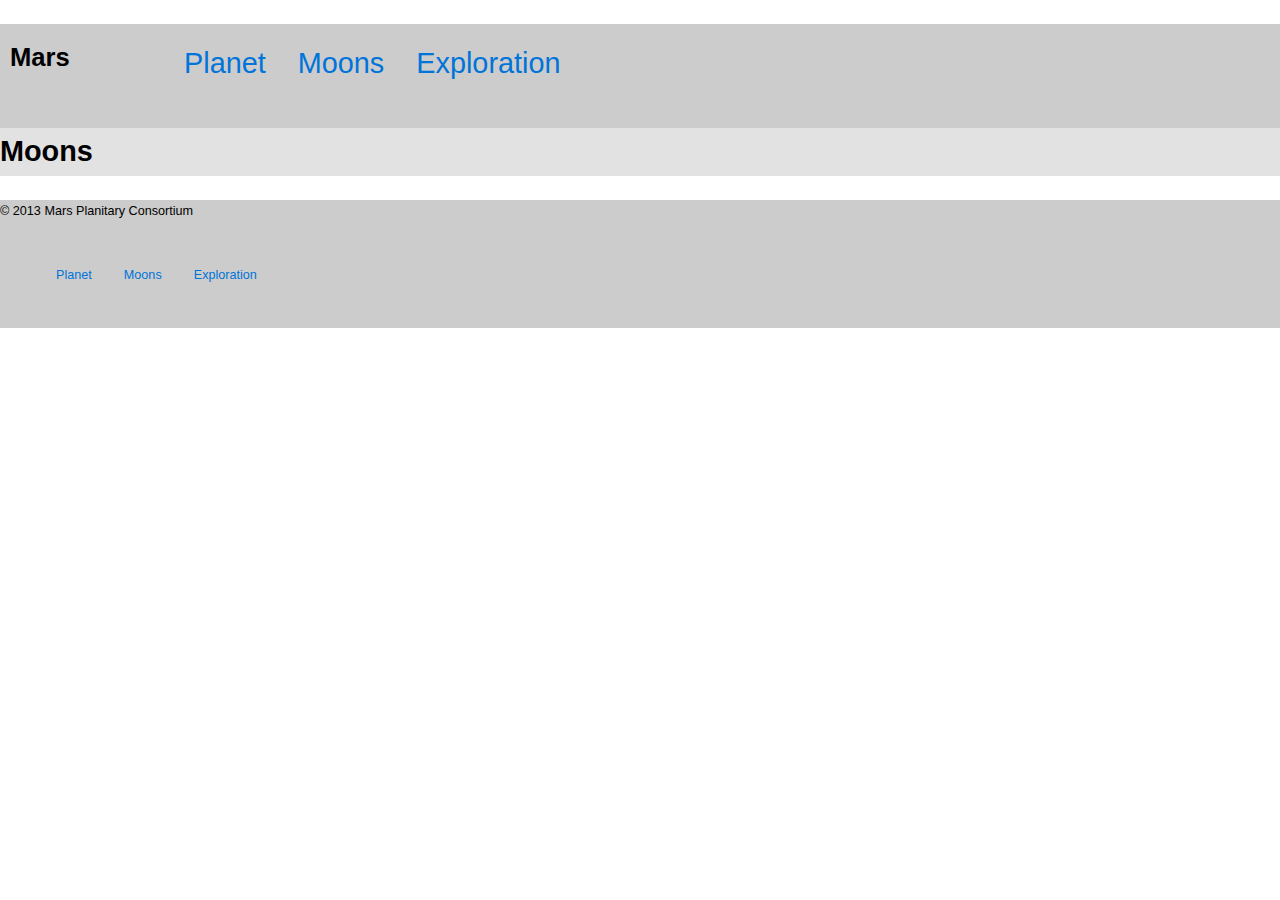
==== exploration.html @ 24e65c47 "added spacing and backgrounds" ====
<!DOCTYPE html>
<html lang="en-ca">
<head>
  <meta charset="utf-8">
  <title>Exploration</title>
  <meta name="viewport" content="width=device-width,initial-scale=1">
  <link href="css/main.css" rel="stylesheet">
  <link href="css/grid.css" rel="stylesheet">
  <link href="css/type.css" rel="stylesheet">
</head>
<body>

<header class="masthead">

<h1 class="title peta">Mars</h1>

<nav> <ul class="nav exa">
<li> <a href="index.html">Planet</a></li>
<li> <a href="moons.html">Moons</a></li>
<li> <a href="exploration.html">Exploration</a></li>
</ul> 

</nav></header>

<h1 class="medgrey">Moons</h1>
			

<footer class="footer micro"> <p>© 2013 Mars Planitary Consortium</p>
<nav class="nav-bottom micro"> <ul class="nav">
<li> <a href="index.html">Planet</a></li>
<li> <a href="moons.html">Moons</a></li>
<li> <a href="exploration.html">Exploration</a></li>
</ul> 

</footer>
</body>
</html>
---- css/main.css ----
@-moz-viewport { width: device-width; scale: 1; }
@-ms-viewport { width: device-width; scale: 1; }
@-o-viewport { width: device-width; scale: 1; }
@-webkit-viewport { width: device-width; scale: 1; }
@viewport { width: device-width; scale: 1; }

html {
margin: 0;
padding: 0;
box-sizing: border-box;

font: normal 100%/1.5 sans-serif;
-moz-text-size-adjust: 100%;
-ms-text-size-adjust: 100%;
-webkit-text-size-adjust: 100%;
text-size-adjust: 100%;
}

*, *:before, *:after {
box-sizing: inherit;
}

body {
margin: 0;
padding: 0;
}

img {
display: block;
max-width: 100%;
}

.nav {
	list-style-type: none;
}

.masthead {
	background-color:#CCC;
	overflow: hidden;
}

.footer {
	background-color:#CCC;
	overflow: hidden;
}

.nav-bottom li {
	display: block;
}

.nav li {
	color:#0074D9;
}

.nav a {
	text-decoration: none;
	color:#0074D9;
}

.nav-bottom {
	text-decoration: none;
	color:#0074D9;
}

.title {
	text-align:center;
}

.lightgrey {
	background-color:#efefef;
}

.medgrey {
	background-color:#e2e2e2;
}

.intro {
	background-color:#efefef;
	text-align: center;
}

@media only screen and (min-width: 20em) {
.nav li {
	float: left;
	text-align: center;
	padding: 1rem;
}
}

@media only screen and (min-width: 40em) {
.title {
	text-align: left;
	padding: 2rem;
	float: left;
}

.nav {
	float: left;
	text-align: center;

}
}

@media only screen and (min-width: 60em) {

	.title {
		text-align: left;
		padding: 10px;
		width: 10%; 
	}
	
	.nav li {
		text-align: left;
	
	}
	
	.nav{
    top: 35px;
    left: 120px;

	}
	
	
	
}
---- css/grid.css ----
.grid {
  margin: 0;
  padding: 0;
  letter-spacing: -0.31em;
  text-rendering: optimizespeed;
  display: -webkit-flex;
  -webkit-flex-flow: row wrap;
  display: -ms-flexbox;
  -ms-flex-flow: row wrap;
}

.grid-bottom {
  -webkit-align-items: flex-end;
  -ms-align-items: flex-end;
}

.grid-middle {
  -webkit-align-items: center;
  -ms-align-items: center;
}

.opera-only :-o-prefocus, .grid {
  word-spacing: -0.43em;
}

.unit {
  letter-spacing: normal;
  text-rendering: auto;
  vertical-align: top;
  word-spacing: normal;
  display: inline-block;
  visibility: visible;
}

.grid-bottom .unit {
  vertical-align: bottom;
}

.grid-middle .unit {
  vertical-align: middle;
}

.unit-xs-hidden {
  display: none;
  visibility: hidden;
}

.unit-xs-1 {
  display: block;
  visibility: visible;
  width: 100%;
}

.unit-offset-xs-0 {
  margin-left: 0;
}

.unit-xs-1-2 {
  width: 50.0000%;
}

.unit-offset-xs-1-2 {
  margin-left: 50.0000%;
}

.unit-xs-1-3 {
  width: 33.3333%;
}

.unit-offset-xs-1-3 {
  margin-left: 33.3333%;
}

.unit-xs-2-3 {
  width: 66.6667%;
}

.unit-offset-xs-2-3 {
  margin-left: 66.6667%;
}

.unit-xs-1-4 {
  width: 25.0000%;
}

.unit-offset-xs-1-4 {
  margin-left: 25.0000%;
}

.unit-xs-3-4 {
  width: 75.0000%;
}

.unit-offset-xs-3-4 {
  margin-left: 75.0000%;
}

.unit-xs-1-2,.unit-xs-1-3,.unit-xs-2-3,.unit-xs-1-4,.unit-xs-3-4 {
  display: inline-block;
  visibility: visible;
}

@media only screen and (min-width: 25em) {

.unit-s-hidden {
  display: none;
  visibility: hidden;
}

.unit-s-1 {
  display: block;
  visibility: visible;
  width: 100%;
}

.unit-offset-s-0 {
  margin-left: 0;
}

.unit-s-1-2 {
  width: 50.0000%;
}

.unit-offset-s-1-2 {
  margin-left: 50.0000%;
}

.unit-s-1-3 {
  width: 33.3333%;
}

.unit-offset-s-1-3 {
  margin-left: 33.3333%;
}

.unit-s-2-3 {
  width: 66.6667%;
}

.unit-offset-s-2-3 {
  margin-left: 66.6667%;
}

.unit-s-1-4 {
  width: 25.0000%;
}

.unit-offset-s-1-4 {
  margin-left: 25.0000%;
}

.unit-s-3-4 {
  width: 75.0000%;
}

.unit-offset-s-3-4 {
  margin-left: 75.0000%;
}

.unit-s-1-2,.unit-s-1-3,.unit-s-2-3,.unit-s-1-4,.unit-s-3-4 {
  display: inline-block;
  visibility: visible;
}

}

@media only screen and (min-width: 38em) {

.unit-m-hidden {
  display: none;
  visibility: hidden;
}

.unit-m-1 {
  display: block;
  visibility: visible;
  width: 100%;
}

.unit-offset-m-0 {
  margin-left: 0;
}

.unit-m-1-2 {
  width: 50.0000%;
}

.unit-offset-m-1-2 {
  margin-left: 50.0000%;
}

.unit-m-1-3 {
  width: 33.3333%;
}

.unit-offset-m-1-3 {
  margin-left: 33.3333%;
}

.unit-m-2-3 {
  width: 66.6667%;
}

.unit-offset-m-2-3 {
  margin-left: 66.6667%;
}

.unit-m-1-4 {
  width: 25.0000%;
}

.unit-offset-m-1-4 {
  margin-left: 25.0000%;
}

.unit-m-3-4 {
  width: 75.0000%;
}

.unit-offset-m-3-4 {
  margin-left: 75.0000%;
}

.unit-m-1-2,.unit-m-1-3,.unit-m-2-3,.unit-m-1-4,.unit-m-3-4 {
  display: inline-block;
  visibility: visible;
}

}

@media only screen and (min-width: 60em) {

.unit-l-hidden {
  display: none;
  visibility: hidden;
}

.unit-l-1 {
  display: block;
  visibility: visible;
  width: 100%;
}

.unit-offset-l-0 {
  margin-left: 0;
}

.unit-l-1-2 {
  width: 50.0000%;
}

.unit-offset-l-1-2 {
  margin-left: 50.0000%;
}

.unit-l-1-3 {
  width: 33.3333%;
}

.unit-offset-l-1-3 {
  margin-left: 33.3333%;
}

.unit-l-2-3 {
  width: 66.6667%;
}

.unit-offset-l-2-3 {
  margin-left: 66.6667%;
}

.unit-l-1-4 {
  width: 25.0000%;
}

.unit-offset-l-1-4 {
  margin-left: 25.0000%;
}

.unit-l-3-4 {
  width: 75.0000%;
}

.unit-offset-l-3-4 {
  margin-left: 75.0000%;
}

.unit-l-1-2,.unit-l-1-3,.unit-l-2-3,.unit-l-1-4,.unit-l-3-4 {
  display: inline-block;
  visibility: visible;
}

}
---- css/type.css ----
html {
  font: normal 100%/1.5 Arial,sans-serif;
}

h1, h2, h3, h4, h5, h6,
p, ul, ol, dl, dd, figure,
blockquote, details, hr,
fieldset, pre, table {
  margin: 0 0 1.5rem;
}

.yotta {
  font-size: 2.2807rem;
  line-height: 1.3154;
}

.zetta {
  font-size: 2.0273rem;
  line-height: 1.4798;
}

h1, .exa {
  font-size: 1.8020rem;
  line-height: 1.6648;
}

h2, .peta {
  font-size: 1.6018rem;
  line-height: 1.8729;
}

h3, .tera {
  font-size: 1.4238rem;
  line-height: 1.0535;
}

h4, .giga {
  font-size: 1.2656rem;
  line-height: 1.1852;
}

h5, .mega {
  font-size: 1.1250rem;
  line-height: 1.3333;
}

h6, .kilo {
  font-size: 1.0000rem;
  line-height: 1.5000;
}

small, .milli {
  font-size: 0.8889rem;
  line-height: 1.6875;
}

.micro {
  font-size: 0.7901rem;
  line-height: 1.8984;
}

sub,
sup {
  font-size: 75%;
  line-height: 1px;
  position: relative;
  vertical-align: baseline;
}

sup {
  top: -0.5em;
}

sub {
  bottom: -0.25em;
}

.push {
  margin-bottom: 1.5rem;
}

.push-none, .push-0 {
  margin-bottom: 0;
}

.push-double, .push-2 {
  margin-bottom: 3.0000rem;
}

.push-half, .push-1-2 {
  margin-bottom: 0.7500rem;
}

.pad-top, .pad-t {
  padding-top: 1.5rem;
}

.pad-bottom, .pad-b {
  padding-bottom: 1.5rem;
}

.pad-top-double, .pad-t-2 {
  padding-top: 3.0000rem;
}

.pad-bottom-double, .pad-b-2 {
  padding-bottom: 3.0000rem;
}

.pad-top-half, .pad-t-1-2 {
  padding-top: 0.7500rem;
}

.pad-bottom-half, .pad-b-1-2 {
  padding-bottom: 0.7500rem;
}

.island {
  padding: 1.5rem;
}

.island-half, .island-1-2 {
  padding: 0.7500rem;
}

.island-double, .island-2 {
  padding: 3.0000rem;
}

.gutter {
  padding-left: 1.5rem;
  padding-right: 1.5rem;
}

.gutter-half, .gutter-1-2 {
  padding-left: 0.7500rem;
  padding-right: 0.7500rem;
}

.gutter-double, .gutter-2 {
  padding-left: 3.0000rem;
  padding-right: 3.0000rem;
}
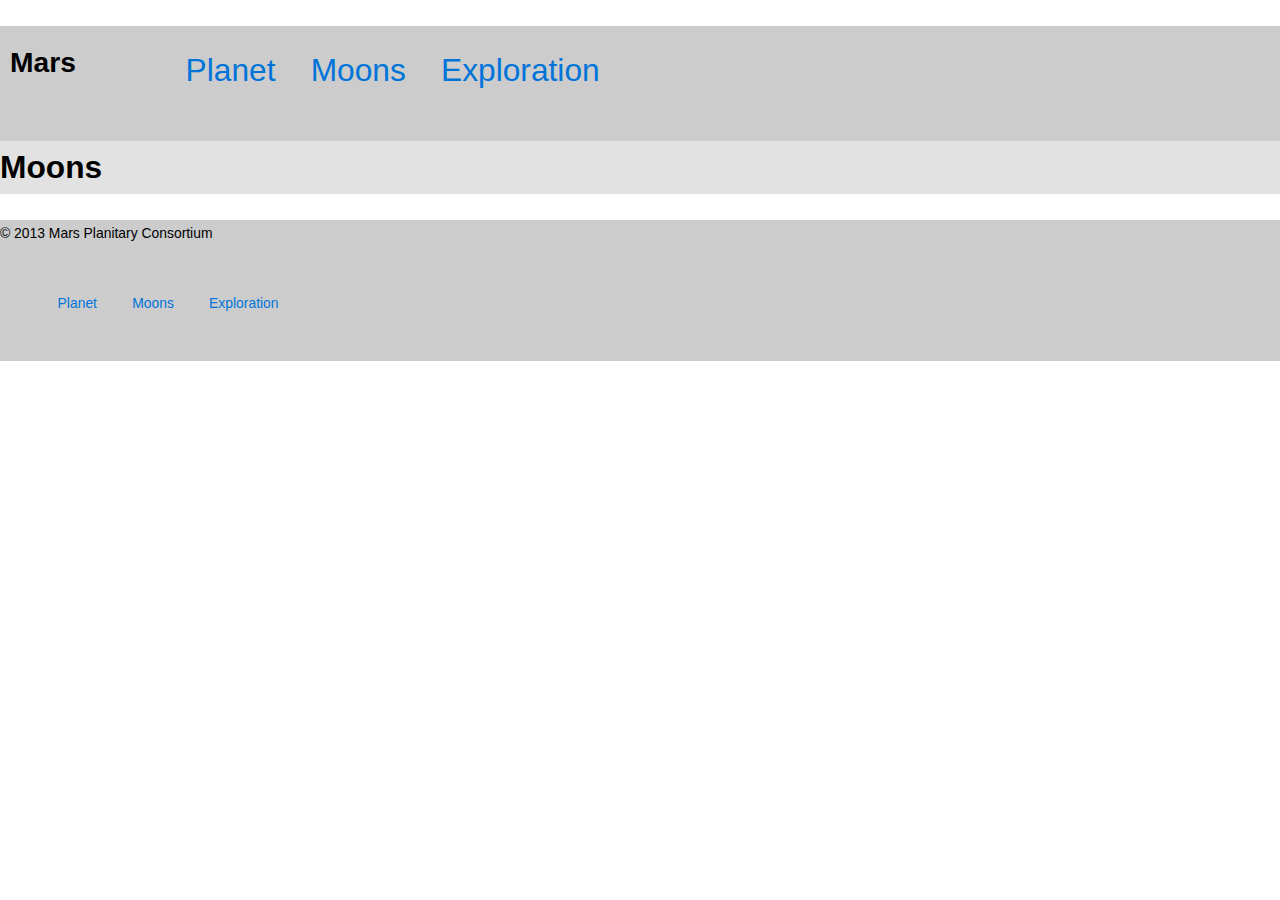
==== commit d9522d9b: "done week 7 milestone" ====
--- a/exploration.html
+++ b/exploration.html
@@ -4,9 +4,9 @@
   <meta charset="utf-8">
   <title>Exploration</title>
   <meta name="viewport" content="width=device-width,initial-scale=1">
-  <link href="css/main.css" rel="stylesheet">
+  <link href="css/type.css" rel="stylesheet">
   <link href="css/grid.css" rel="stylesheet">
-  <link href="css/type.css" rel="stylesheet">
+  <link href="css/main.css" rel="stylesheet">
 </head>
 <body>
 
--- a/css/main.css
+++ b/css/main.css
@@ -14,6 +14,29 @@
 -ms-text-size-adjust: 100%;
 -webkit-text-size-adjust: 100%;
 text-size-adjust: 100%;
+}
+
+.datmoon{
+	background:#efefef;	
+	
+}
+
+@media only screen and (min-width: 60em) {
+	html {
+		font-size:110%
+	}
+}
+
+@media only screen and (min-width: 90em) {
+	html {
+		font-size:120%
+	}
+}
+
+@media only screen and (min-width: 120em) {
+	html {
+		font-size:130%
+	}
 }
 
 *, *:before, *:after {
@@ -52,6 +75,10 @@
 	color:#0074D9;
 }
 
+.dismoon {
+	background-color:#efefef;
+}
+
 .nav a {
 	text-decoration: none;
 	color:#0074D9;
@@ -79,7 +106,7 @@
 	text-align: center;
 }
 
-@media only screen and (min-width: 20em) {
+@media only screen and (min-width: 25em) {
 .nav li {
 	float: left;
 	text-align: center;
@@ -87,7 +114,7 @@
 }
 }
 
-@media only screen and (min-width: 40em) {
+@media only screen and (min-width: 38em) {
 .title {
 	text-align: left;
 	padding: 2rem;
@@ -118,9 +145,8 @@
     top: 35px;
     left: 120px;
 
-	}
-	
-	
-	
+}
 }
 
+
+
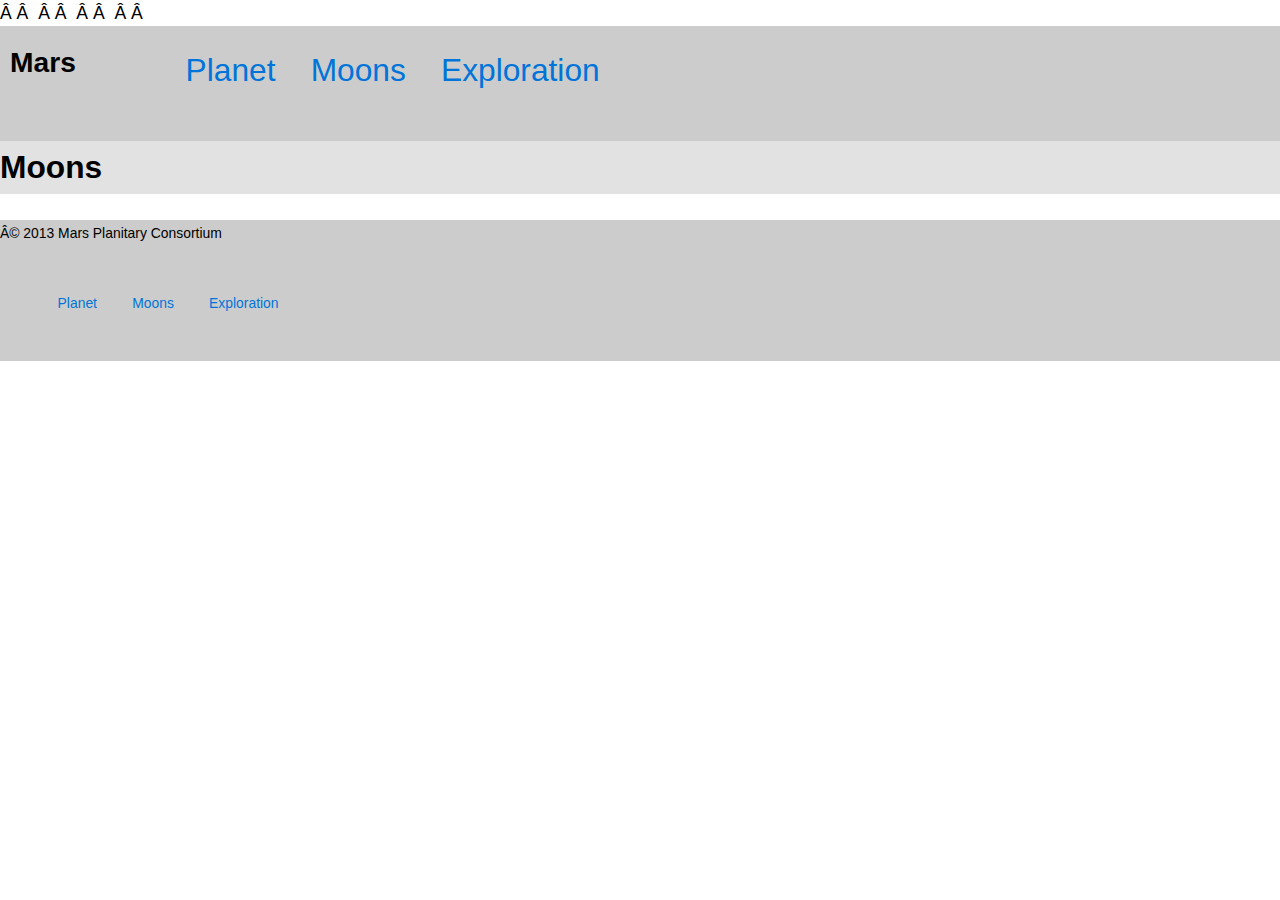
==== commit d980bad4: "spacing/validation" ====
--- a/exploration.html
+++ b/exploration.html
@@ -1,7 +1,7 @@
 <!DOCTYPE html>
 <html lang="en-ca">
 <head>
-  <meta charset="utf-8">
+  <meta charset="meta">
   <title>Exploration</title>
   <meta name="viewport" content="width=device-width,initial-scale=1">
   <link href="css/type.css" rel="stylesheet">
@@ -9,6 +9,11 @@
   <link href="css/main.css" rel="stylesheet">
 </head>
 <body>
+
+<ul class="skip-links">
+    <li><a href="#nav">Skip to Navigation</a></li>
+    <li><a href="#main">Skip to the main content</a></li>
+  </ul>
 
 <header class="masthead">
 
--- a/css/main.css
+++ b/css/main.css
@@ -46,6 +46,30 @@
 body {
 margin: 0;
 padding: 0;
+}
+
+a:focus {
+	outline: 3px solid #000000
+}
+
+.skip-links {
+	margin: 0;
+	padding: 0;
+	list-style-type: none;
+}
+	
+.skip-links a {
+	position: absolute;
+	top: -3em;
+	background-color: #000;
+	color:#fff;
+	text-decoration: none;
+	padding: 0.5em 0.7em;
+	font-size:1.25em;
+}
+	
+.skip-links a:focus{
+	top:0;
 }
 
 img {
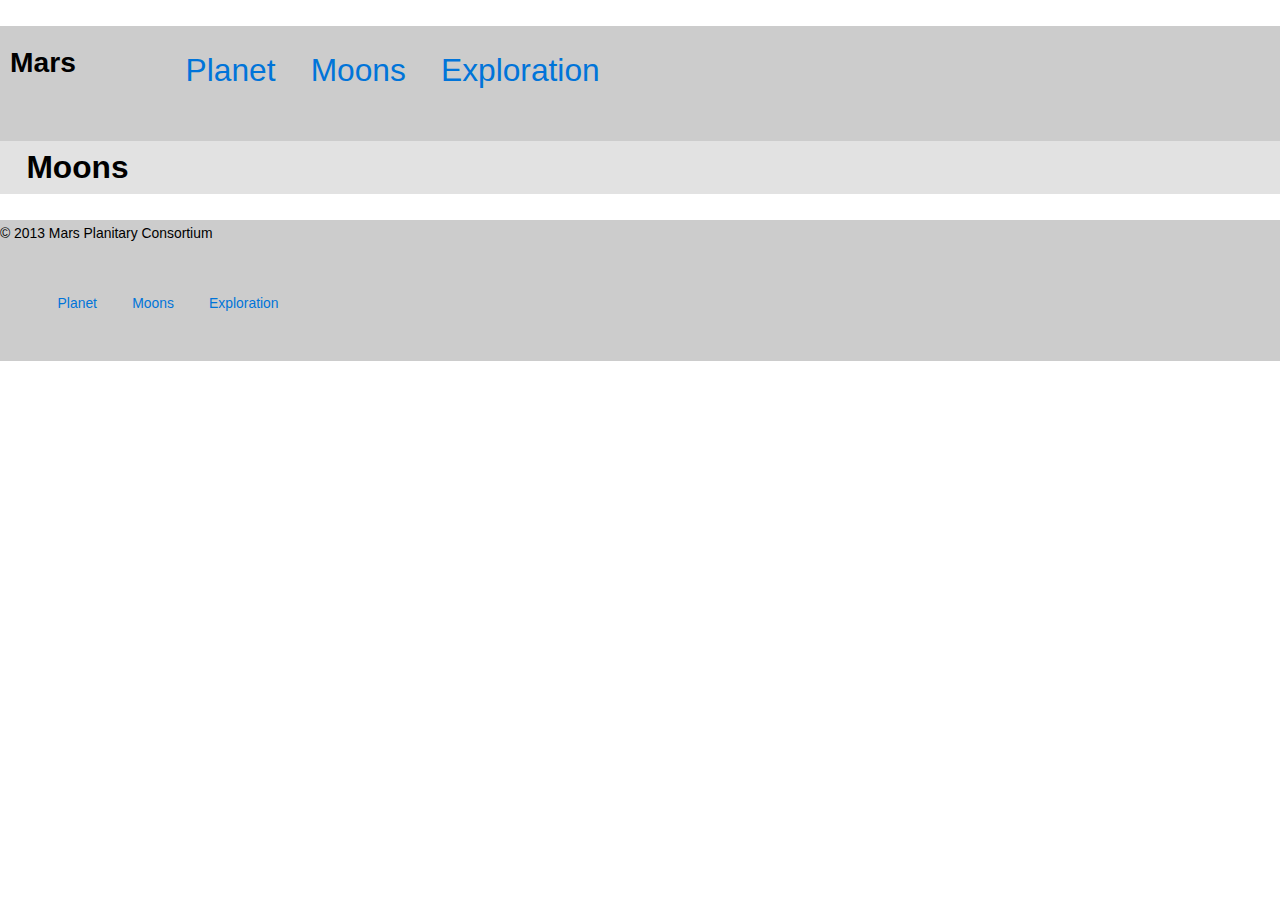
==== commit 2bb0f878: "exploration spacing" ====
--- a/exploration.html
+++ b/exploration.html
@@ -1,7 +1,7 @@
 <!DOCTYPE html>
 <html lang="en-ca">
 <head>
-  <meta charset="meta">
+  <meta charset="utf-8">
   <title>Exploration</title>
   <meta name="viewport" content="width=device-width,initial-scale=1">
   <link href="css/type.css" rel="stylesheet">
@@ -17,7 +17,7 @@
 
 <header class="masthead">
 
-<h1 class="title peta">Mars</h1>
+<h1 class="title peta gutter">Mars</h1>
 
 <nav> <ul class="nav exa">
 <li> <a href="index.html">Planet</a></li>
@@ -27,7 +27,7 @@
 
 </nav></header>
 
-<h1 class="medgrey">Moons</h1>
+<h1 class="medgrey gutter">Moons</h1>
 			
 
 <footer class="footer micro"> <p>© 2013 Mars Planitary Consortium</p>
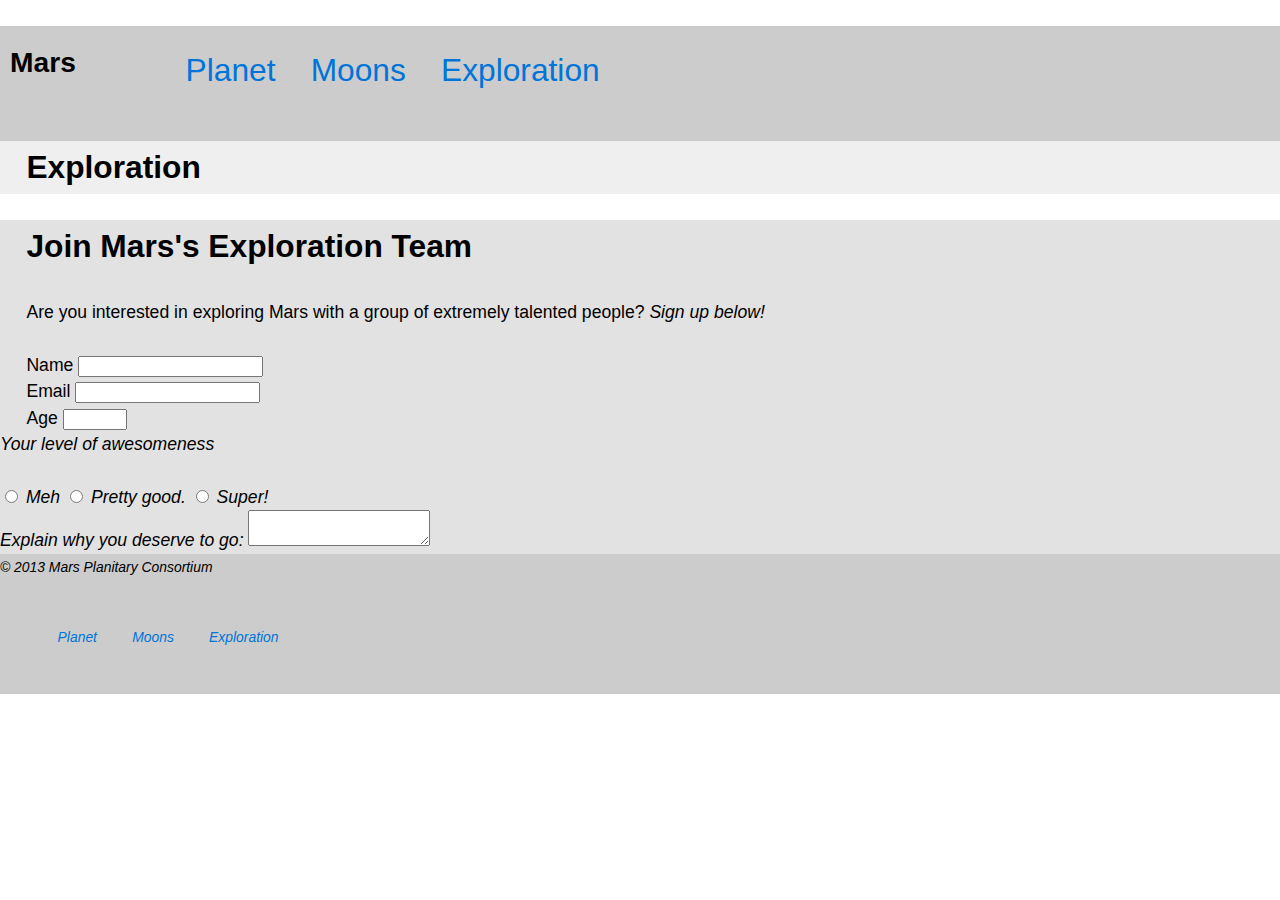
==== commit cce6986b: "added info" ====
--- a/exploration.html
+++ b/exploration.html
@@ -27,7 +27,58 @@
 
 </nav></header>
 
-<h1 class="medgrey gutter">Moons</h1>
+<h1 class="lightgrey gutter">Exploration</h1>
+
+<div class="medgrey">
+<h1 class="gutter"> Join Mars's Exploration Team </h1>
+<p class="gutter">Are you interested in exploring Mars with a group of extremely talented people? <i>Sign up below!</i></p>
+
+	<div class="gutter">	
+		<label for="name"> Name</label>
+    	<input id="name">
+    </div>
+    
+     <div class="gutter">	
+		<label for="email">Email</label>
+    	<input class="mail" type="email" id="email">
+    </div>
+    
+      <div class="gutter">	
+		<label for="email">Age</label>
+    	<input class="mail" type="number" id="email" min="16" max="100">
+    </div>
+    
+
+	<div>
+    	<p><i>Your level of awesomeness<i/></p>
+        
+        <span class="radio">
+        <input type="radio" id="not" name="like">	
+		<label for="not">Meh</label>
+        </span>
+        
+        <span class="radio">
+        <input type="radio" id="kinda" name="like">	
+		<label for="kinda">Pretty good.</label>
+        </span>
+        
+        <span class="radio">
+        <input type="radio" id="love" name="like">	
+		<label for="love">Super!</label>
+        </span>
+     </div>
+     
+     <div>
+    	<label for="txtbox">Explain why you deserve to go:</label>
+    	<textarea id="txtbox"></textarea>
+    </div>
+
+
+
+
+</div>
+
+
 			
 
 <footer class="footer micro"> <p>© 2013 Mars Planitary Consortium</p>
--- a/css/main.css
+++ b/css/main.css
@@ -125,9 +125,17 @@
 	background-color:#e2e2e2;
 }
 
+.darkgrey {
+	background-color:#606060;
+}
+
 .intro {
 	background-color:#efefef;
 	text-align: center;
+}
+
+.radio {
+	white-space:nowrap;
 }
 
 @media only screen and (min-width: 25em) {
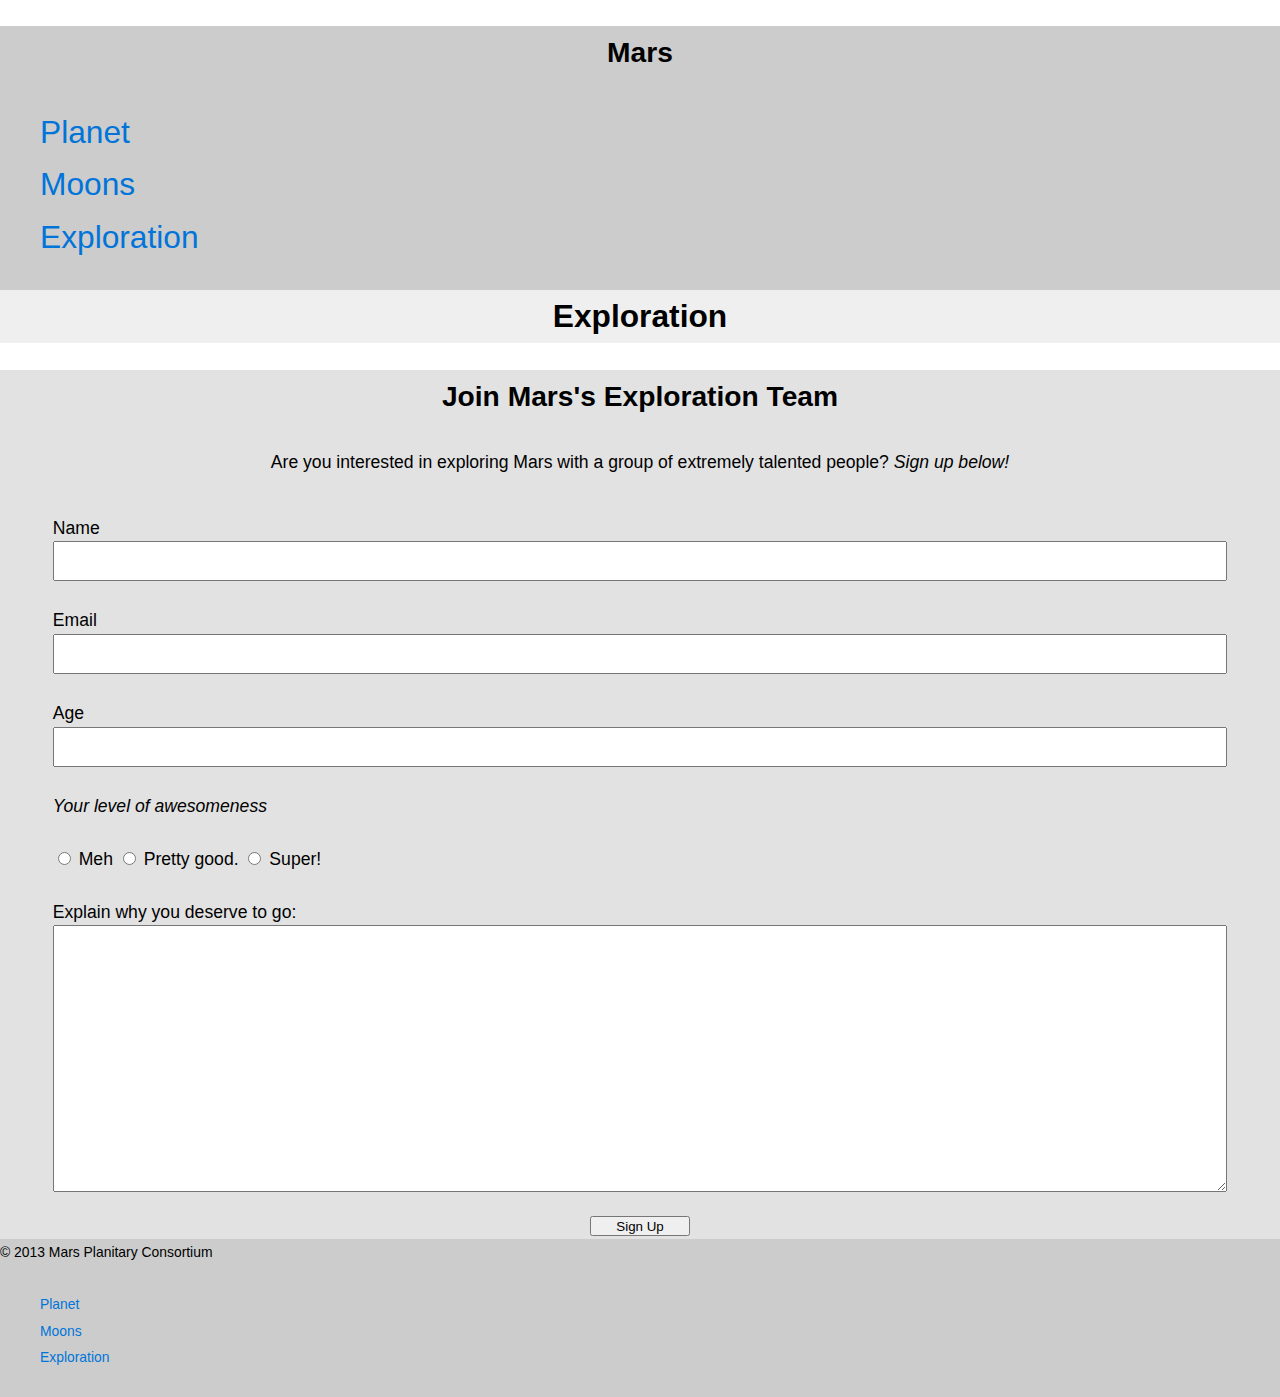
==== commit 36391b71: "added spacing css and padding" ====
--- a/exploration.html
+++ b/exploration.html
@@ -30,27 +30,27 @@
 <h1 class="lightgrey gutter">Exploration</h1>
 
 <div class="medgrey">
-<h1 class="gutter"> Join Mars's Exploration Team </h1>
-<p class="gutter">Are you interested in exploring Mars with a group of extremely talented people? <i>Sign up below!</i></p>
+<h2 class="gutter"> Join Mars's Exploration Team </h2>
+<p class="pee">Are you interested in exploring Mars with a group of extremely talented people? <i>Sign up below!</i></p>
 
-	<div class="gutter">	
+	<div class="island-1-2 gutter-2">	
 		<label for="name"> Name</label>
-    	<input id="name">
+    	<input id="name" class="x100">
     </div>
     
-     <div class="gutter">	
+     <div class="island-1-2 gutter-2">
 		<label for="email">Email</label>
-    	<input class="mail" type="email" id="email">
+    	<input class="x100" type="email" id="email">
     </div>
     
-      <div class="gutter">	
+      <div class="island-1-2 gutter-2">
 		<label for="email">Age</label>
-    	<input class="mail" type="number" id="email" min="16" max="100">
+    	<input class="x100" type="number" id="email" min="16" max="100">
     </div>
     
 
-	<div>
-    	<p><i>Your level of awesomeness<i/></p>
+	<div class="island-1-2 gutter-2">
+    	<p><i>Your level of awesomeness</i></p>
         
         <span class="radio">
         <input type="radio" id="not" name="like">	
@@ -68,13 +68,14 @@
         </span>
      </div>
      
-     <div>
+     <div class="island-1-2 gutter-2">
     	<label for="txtbox">Explain why you deserve to go:</label>
-    	<textarea id="txtbox"></textarea>
+    	<textarea id="txtbox" class="x101"></textarea>
     </div>
 
-
-
+<div>
+    	<button type="submit">Sign Up</button>
+	</div>
 
 </div>
 
--- a/css/main.css
+++ b/css/main.css
@@ -138,6 +138,52 @@
 	white-space:nowrap;
 }
 
+label {
+	display: block;
+}
+
+input + label {
+	display: inline-block;
+}
+
+h2{
+	text-align:center;
+}
+
+h1{
+	text-align:center;
+}
+
+.pee{
+	text-align:center;
+}
+
+.x100{
+	width:100%;
+	height: 3em;
+	padding-left:15em;
+	padding-right:15em;
+}
+
+.x101{
+	width:100%;
+	height:20em;
+}
+
+input + label{
+	display: inline-block;
+}
+
+button{
+	text-align:center;
+	height:20px;
+	width:100px;
+	margin: -20px -50px;
+	position:relative;
+	top:50%;
+	left:50%;
+	
+
 @media only screen and (min-width: 25em) {
 .nav li {
 	float: left;
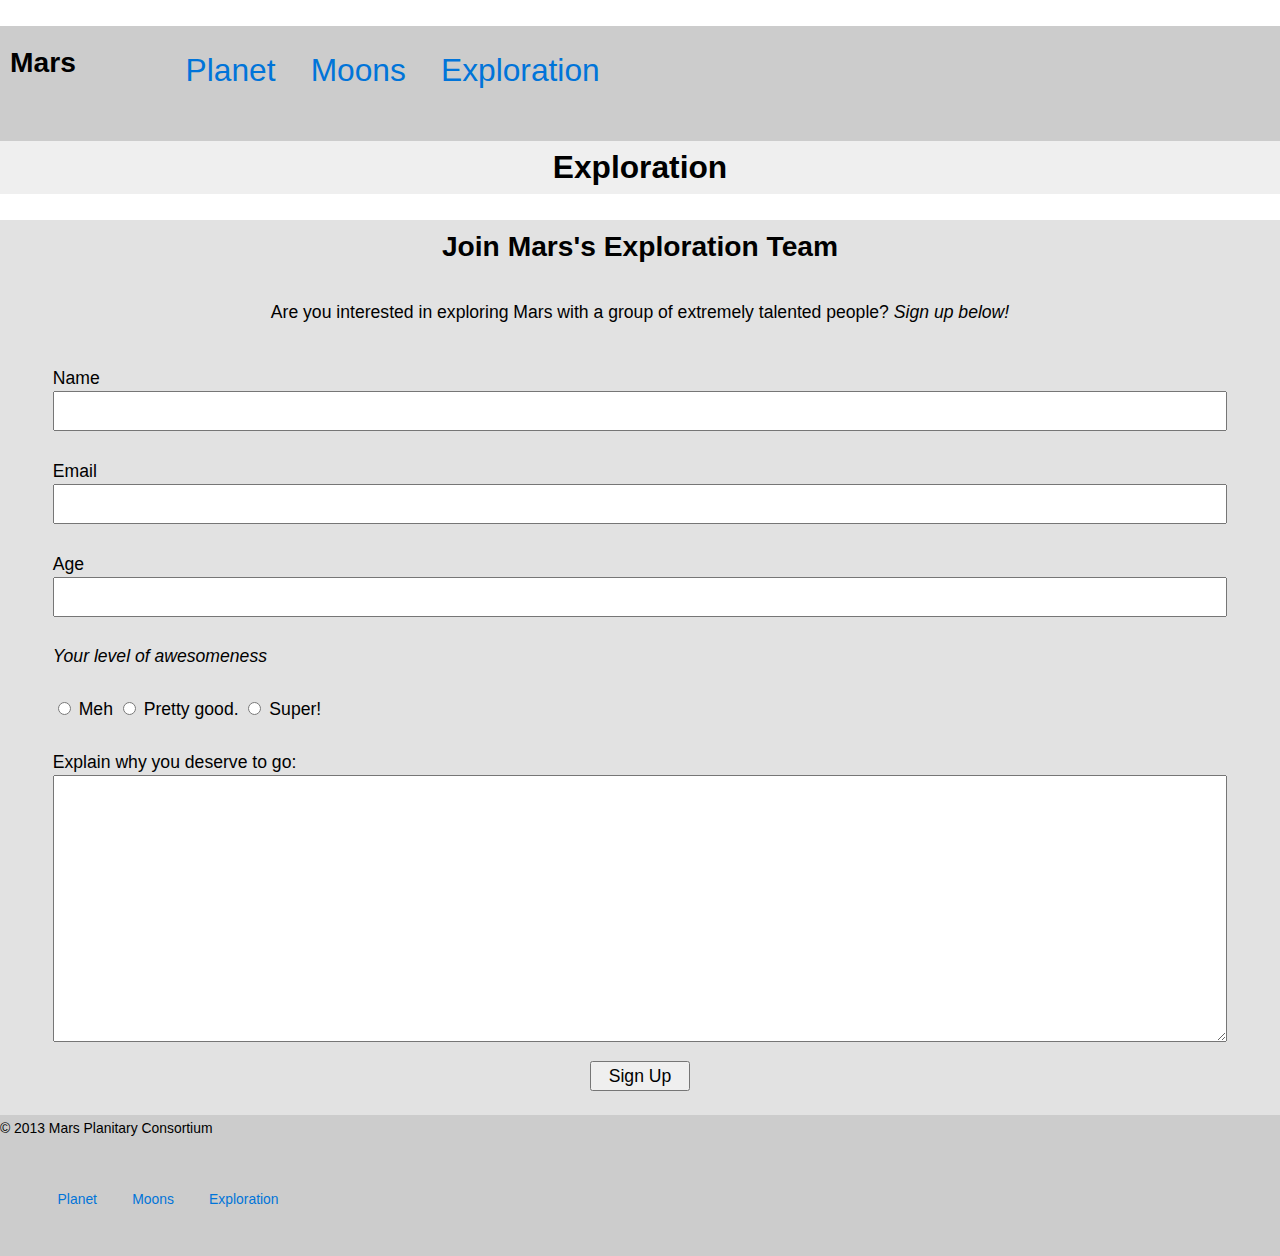
==== commit 77ee406c: "button is in the centre" ====
--- a/exploration.html
+++ b/exploration.html
@@ -73,16 +73,14 @@
     	<textarea id="txtbox" class="x101"></textarea>
     </div>
 
-<div>
+<div class="pad-b">
     	<button type="submit">Sign Up</button>
 	</div>
 
 </div>
 
 
-			
-
-<footer class="footer micro"> <p>© 2013 Mars Planitary Consortium</p>
+	<footer class="footer micro"> <p>© 2013 Mars Planitary Consortium</p>
 <nav class="nav-bottom micro"> <ul class="nav">
 <li> <a href="index.html">Planet</a></li>
 <li> <a href="moons.html">Moons</a></li>
--- a/css/main.css
+++ b/css/main.css
@@ -176,12 +176,17 @@
 
 button{
 	text-align:center;
-	height:20px;
+	height:30px;
 	width:100px;
 	margin: -20px -50px;
 	position:relative;
 	top:50%;
 	left:50%;
+	font-size:1em;
+	padding:1.4px;
+	background-color:#D7D7D7
+	border: 1px solid #ececec
+}
 	
 
 @media only screen and (min-width: 25em) {
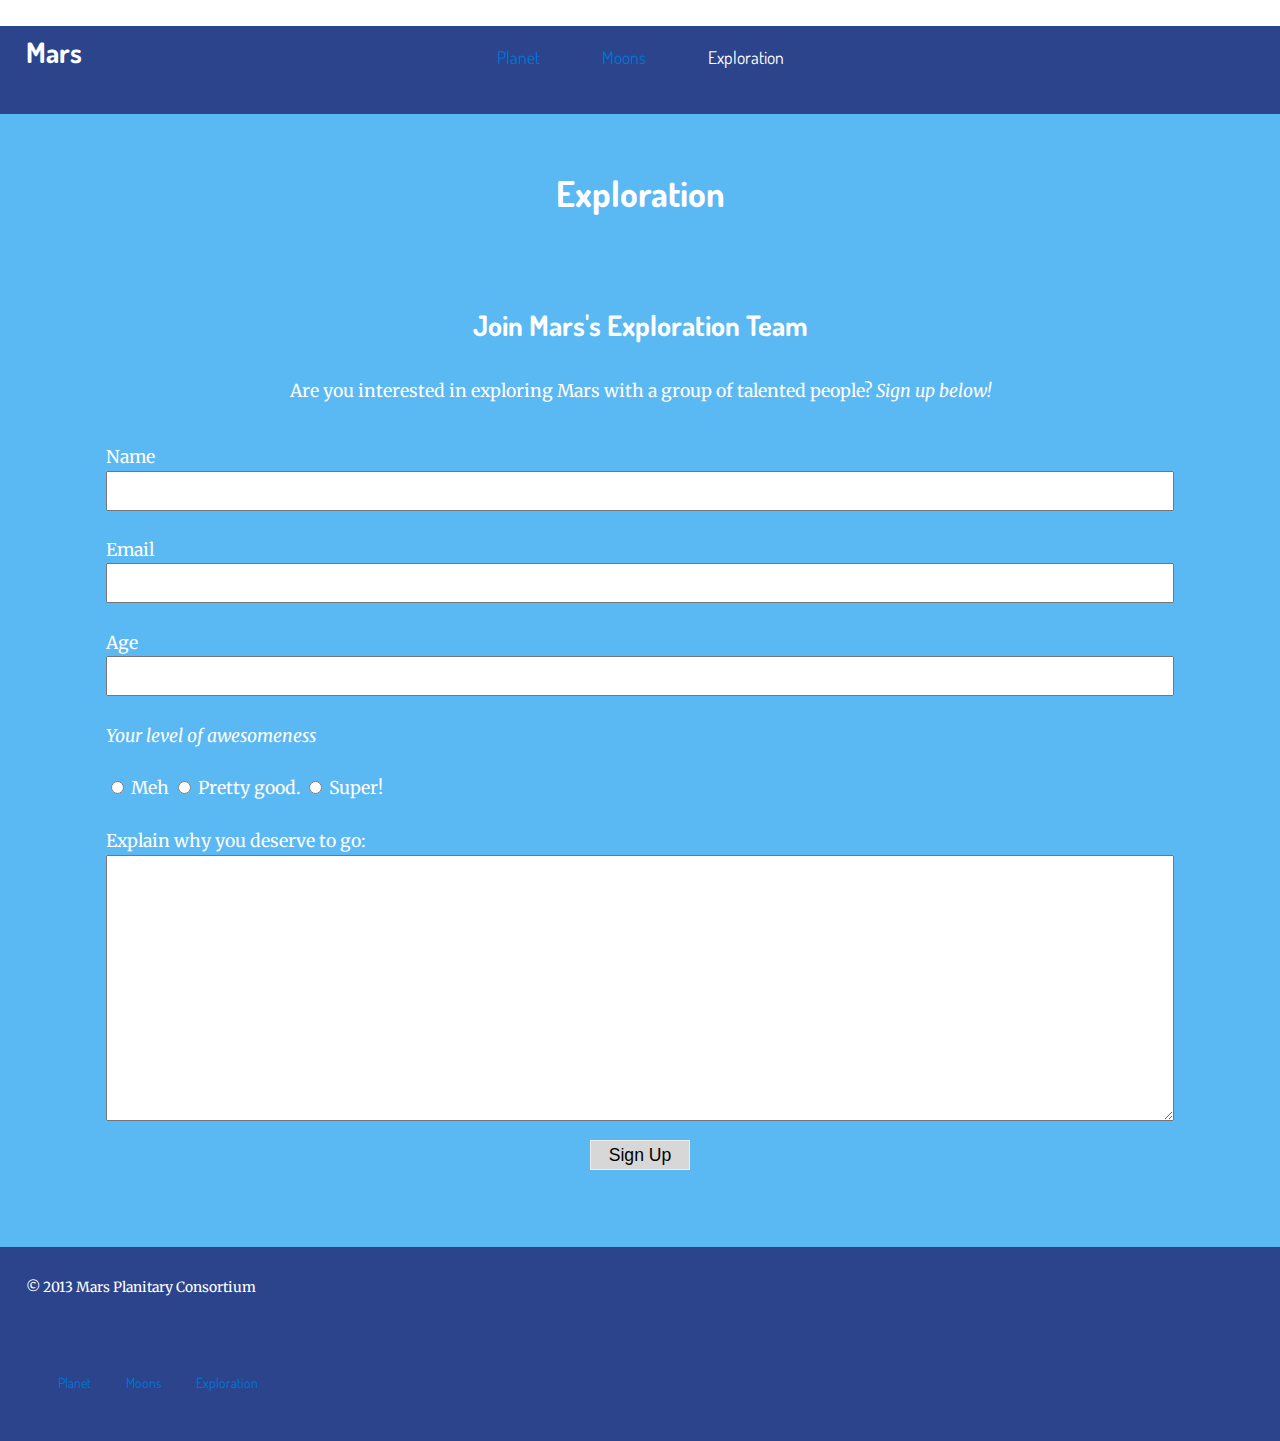
==== commit d7c4af1a: "Graphic Design" ====
--- a/exploration.html
+++ b/exploration.html
@@ -3,35 +3,29 @@
 <head>
   <meta charset="utf-8">
   <title>Exploration</title>
-  <meta name="viewport" content="width=device-width,initial-scale=1">
-  <link href="css/type.css" rel="stylesheet">
-  <link href="css/grid.css" rel="stylesheet">
-  <link href="css/main.css" rel="stylesheet">
-</head>
-<body>
+<meta name="viewport" content="width=device-width,initial-scale=1">
+<link href="http://fonts.googleapis.com/css?family=Dosis:500|Merriweather" rel="stylesheet">
+<link href="css/type.css" rel="stylesheet">
+<link href="css/grid.css" rel="stylesheet">
+<link href="css/main.css" rel="stylesheet">
+</head><body>
+<header class="masthead">
+	<h1 class="peta unit-l-1-3 gutter" style="float:left;">Mars</h1>
+	<nav role="navigation" id="navigation">
+		<ul class="nav offset-l-1-3 brand-family" style="float:left;">
+			<li> <a class="island-1-2 dosis" href="index.html">Planet</a></li>
+			<li> <a class="island-1-2 dosis" href="moons.html">Moons</a></li>
+			<li> <a class="island-1-2 dosis nav-current" href="exploration.html">Exploration</a></li>
+		</ul>
+	</nav>
+</header>
 
-<ul class="skip-links">
-    <li><a href="#nav">Skip to Navigation</a></li>
-    <li><a href="#main">Skip to the main content</a></li>
-  </ul>
+<div class="blue">
+<h1 class="blue white pad-t-2 zetta intro">Exploration</h1>
 
-<header class="masthead">
-
-<h1 class="title peta gutter">Mars</h1>
-
-<nav> <ul class="nav exa">
-<li> <a href="index.html">Planet</a></li>
-<li> <a href="moons.html">Moons</a></li>
-<li> <a href="exploration.html">Exploration</a></li>
-</ul> 
-
-</nav></header>
-
-<h1 class="lightgrey gutter">Exploration</h1>
-
-<div class="medgrey">
-<h2 class="gutter"> Join Mars's Exploration Team </h2>
-<p class="pee">Are you interested in exploring Mars with a group of extremely talented people? <i>Sign up below!</i></p>
+<div class="blue white island-2">
+<h2 class="gutter intro white blue gutter-2"> Join Mars's Exploration Team </h2>
+<p class="pee">Are you interested in exploring Mars with a group of talented people? <i>Sign up below!</i></p>
 
 	<div class="island-1-2 gutter-2">	
 		<label for="name"> Name</label>
@@ -78,15 +72,18 @@
 	</div>
 
 </div>
+</div>
 
-
-	<footer class="footer micro"> <p>© 2013 Mars Planitary Consortium</p>
-<nav class="nav-bottom micro"> <ul class="nav">
-<li> <a href="index.html">Planet</a></li>
-<li> <a href="moons.html">Moons</a></li>
-<li> <a href="exploration.html">Exploration</a></li>
-</ul> 
-
-</footer>
+	<footer class="footer micro">
+<div role="contentinfo" class="unit micro unit-xs-1 unit-s-1">
+<p class="island micro white">© 2013 Mars Planitary Consortium</p>
+<nav class="nav-bottom micro">
+<ul class="nav">
+	<li class="island dosis white"> <a href="index.html">Planet</a></li>
+	<li class="island dosis white"> <a href="moons.html">Moons</a></li>
+	<li class="island dosis white"> <a href="exploration.html">Exploration</a></li>
+</ul>
+</nav>
+</div>
 </body>
 </html>--- a/css/type.css
+++ b/css/type.css
@@ -1,5 +1,5 @@
 html {
-  font: normal 100%/1.5 Arial,sans-serif;
+  font: normal 100%/1.5 "Merriweather", serif;
 }
 
 h1, h2, h3, h4, h5, h6,
@@ -142,3 +142,7 @@
   padding-right: 3.0000rem;
 }
 
+h1, h2, h3, h4, h5, h6,
+.brand-family {
+	font-family: 'Dosis', sans-serif;
+}
--- a/css/main.css
+++ b/css/main.css
@@ -9,16 +9,11 @@
 padding: 0;
 box-sizing: border-box;
 
-font: normal 100%/1.5 sans-serif;
+font: normal 100%/1.5;
 -moz-text-size-adjust: 100%;
 -ms-text-size-adjust: 100%;
 -webkit-text-size-adjust: 100%;
 text-size-adjust: 100%;
-}
-
-.datmoon{
-	background:#efefef;	
-	
 }
 
 @media only screen and (min-width: 60em) {
@@ -82,12 +77,13 @@
 }
 
 .masthead {
-	background-color:#CCC;
+	background-color:#2B448C;
 	overflow: hidden;
+	color:#FFFFFF;
 }
 
 .footer {
-	background-color:#CCC;
+	background-color:#2B448C;
 	overflow: hidden;
 }
 
@@ -96,16 +92,29 @@
 }
 
 .nav li {
-	color:#0074D9;
+	color:#2B448C;
 }
 
 .dismoon {
-	background-color:#efefef;
+	background-color:#2B448C;
 }
 
 .nav a {
 	text-decoration: none;
 	color:#0074D9;
+	background-color:#2B448C;
+}
+
+.nav a:hover,
+.nav a:focus,
+.nav a:active,
+.nav .nav-current,
+.nav .nav-current:link,
+.nav .nav-current:visited {
+	background-color:#2B448C;
+	
+	color:#fff;
+	
 }
 
 .nav-bottom {
@@ -115,23 +124,16 @@
 
 .title {
 	text-align:center;
-}
-
-.lightgrey {
-	background-color:#efefef;
-}
-
-.medgrey {
-	background-color:#e2e2e2;
-}
-
-.darkgrey {
-	background-color:#606060;
+	font-family: 'Dosis', sans-serif;
+}
+
+.blue {
+	background-color:#5AB8F3;
 }
 
 .intro {
-	background-color:#efefef;
 	text-align: center;
+	font-family: 'Dosis', sans-serif;
 }
 
 .radio {
@@ -146,12 +148,22 @@
 	display: inline-block;
 }
 
-h2{
-	text-align:center;
-}
-
-h1{
-	text-align:center;
+.white{
+	color:white;
+}
+
+.dosis {
+	font-family: 'Dosis', sans-serif;
+}
+
+.photo{
+	background: #fff;
+    width: 300px;
+    margin: none;
+    -moz-border-radius: 5px;
+    border-radius: 5px;
+    padding: 5px;
+    box-shadow: 0px 0px 10px #888;
 }
 
 .pee{
@@ -184,8 +196,8 @@
 	left:50%;
 	font-size:1em;
 	padding:1.4px;
-	background-color:#D7D7D7
-	border: 1px solid #ececec
+	background-color:#D7D7D7;
+	border: 1px solid #ececec;
 }
 	
 
